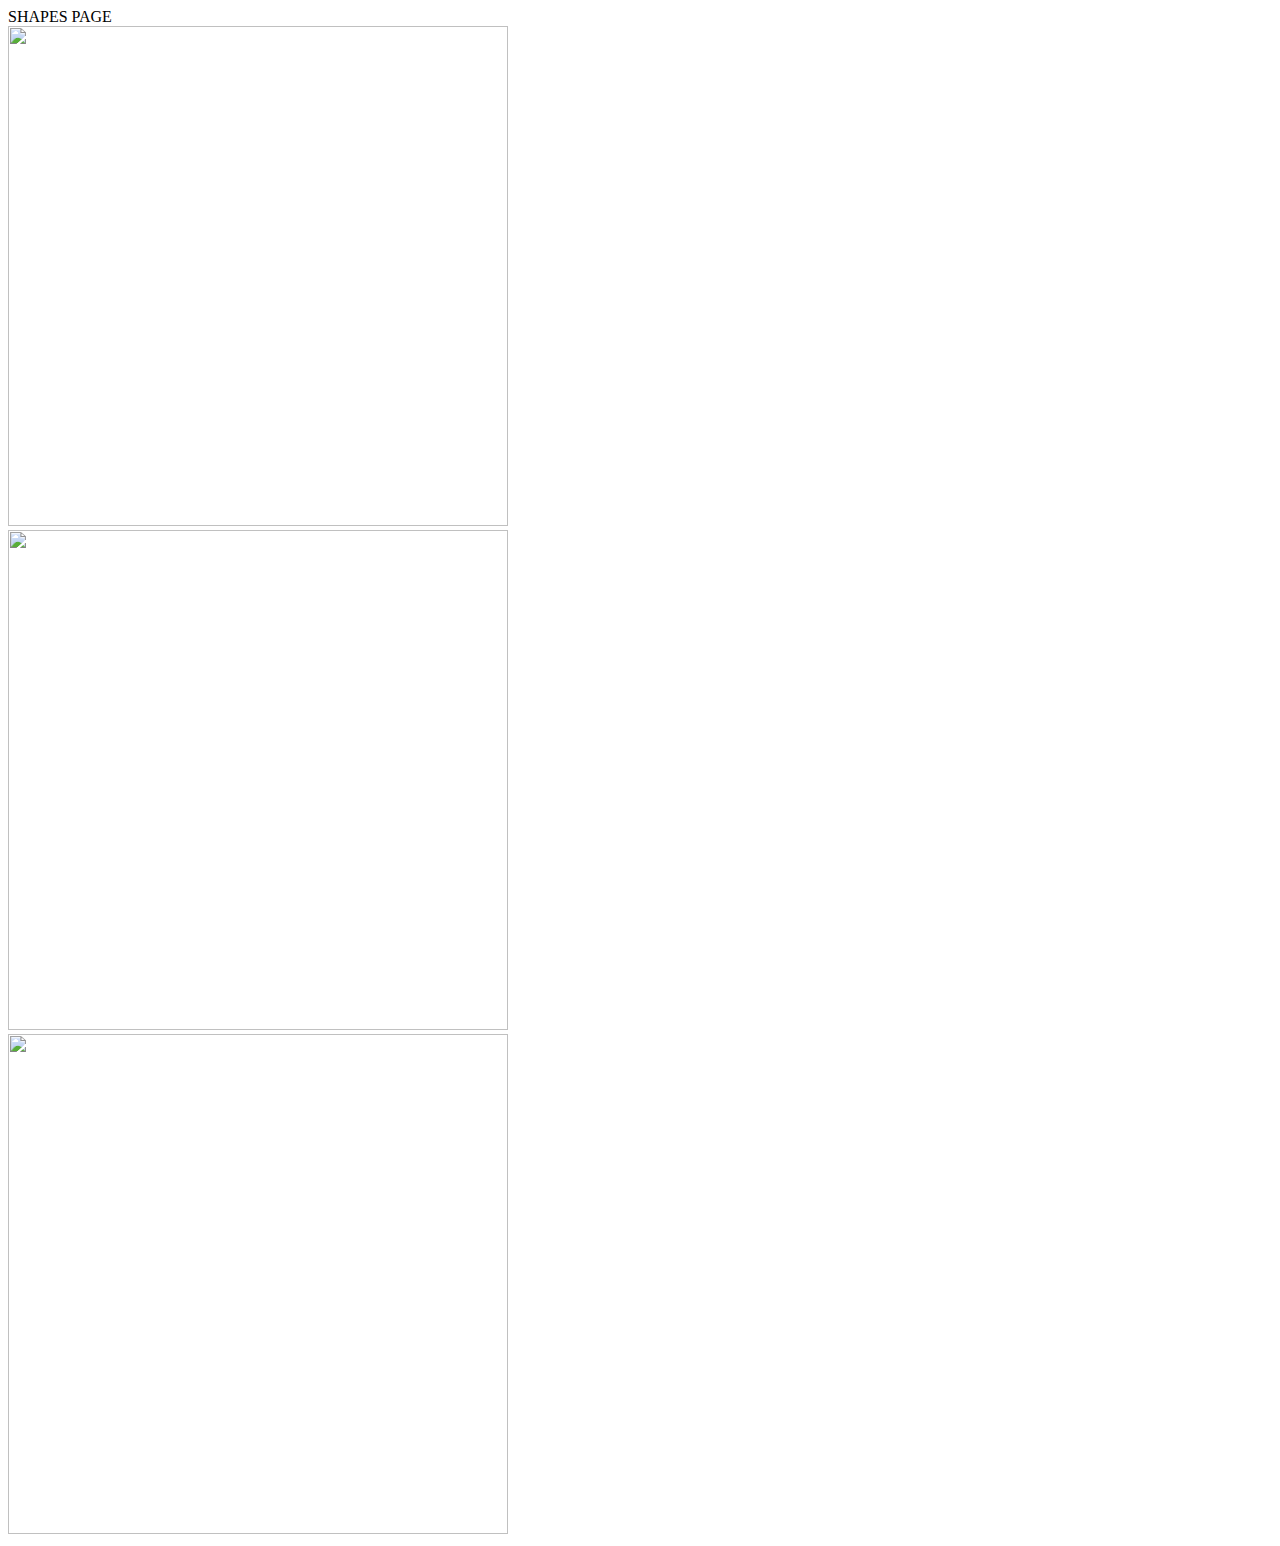
==== index.html @ f87a7348 "Add files via upload" ====
<!doctype html>
<html>
<head>
<meta charset="utf-8">
<title>Index Page</title>
<link href="style.css" rel="stylesheet" type="text/css">
<!--The following script tag downloads a font from the Adobe Edge Web Fonts server for use within the web page. We recommend that you do not modify it.--><script>var __adobewebfontsappname__="dreamweaver"</script><script src="http://use.edgefonts.net/source-code-pro:n2,n9,n7:default.js" type="text/javascript"></script>
</head>

<body>
<main>
	<header class="title">SHAPES PAGE</header>
<section> 
	<article class="photo"> <img src="assets/shapes-01.png" width="500" height="500" alt=""/></article>
	<article class="photo"> <img src="assets/shapes-02.png" width="500" height="500" alt=""/></article>
	<article class="photo"> <img src="assets/shapes-03.png" width="500" height="500" alt=""/></article>
		
		
	</section>
</main>
</html>
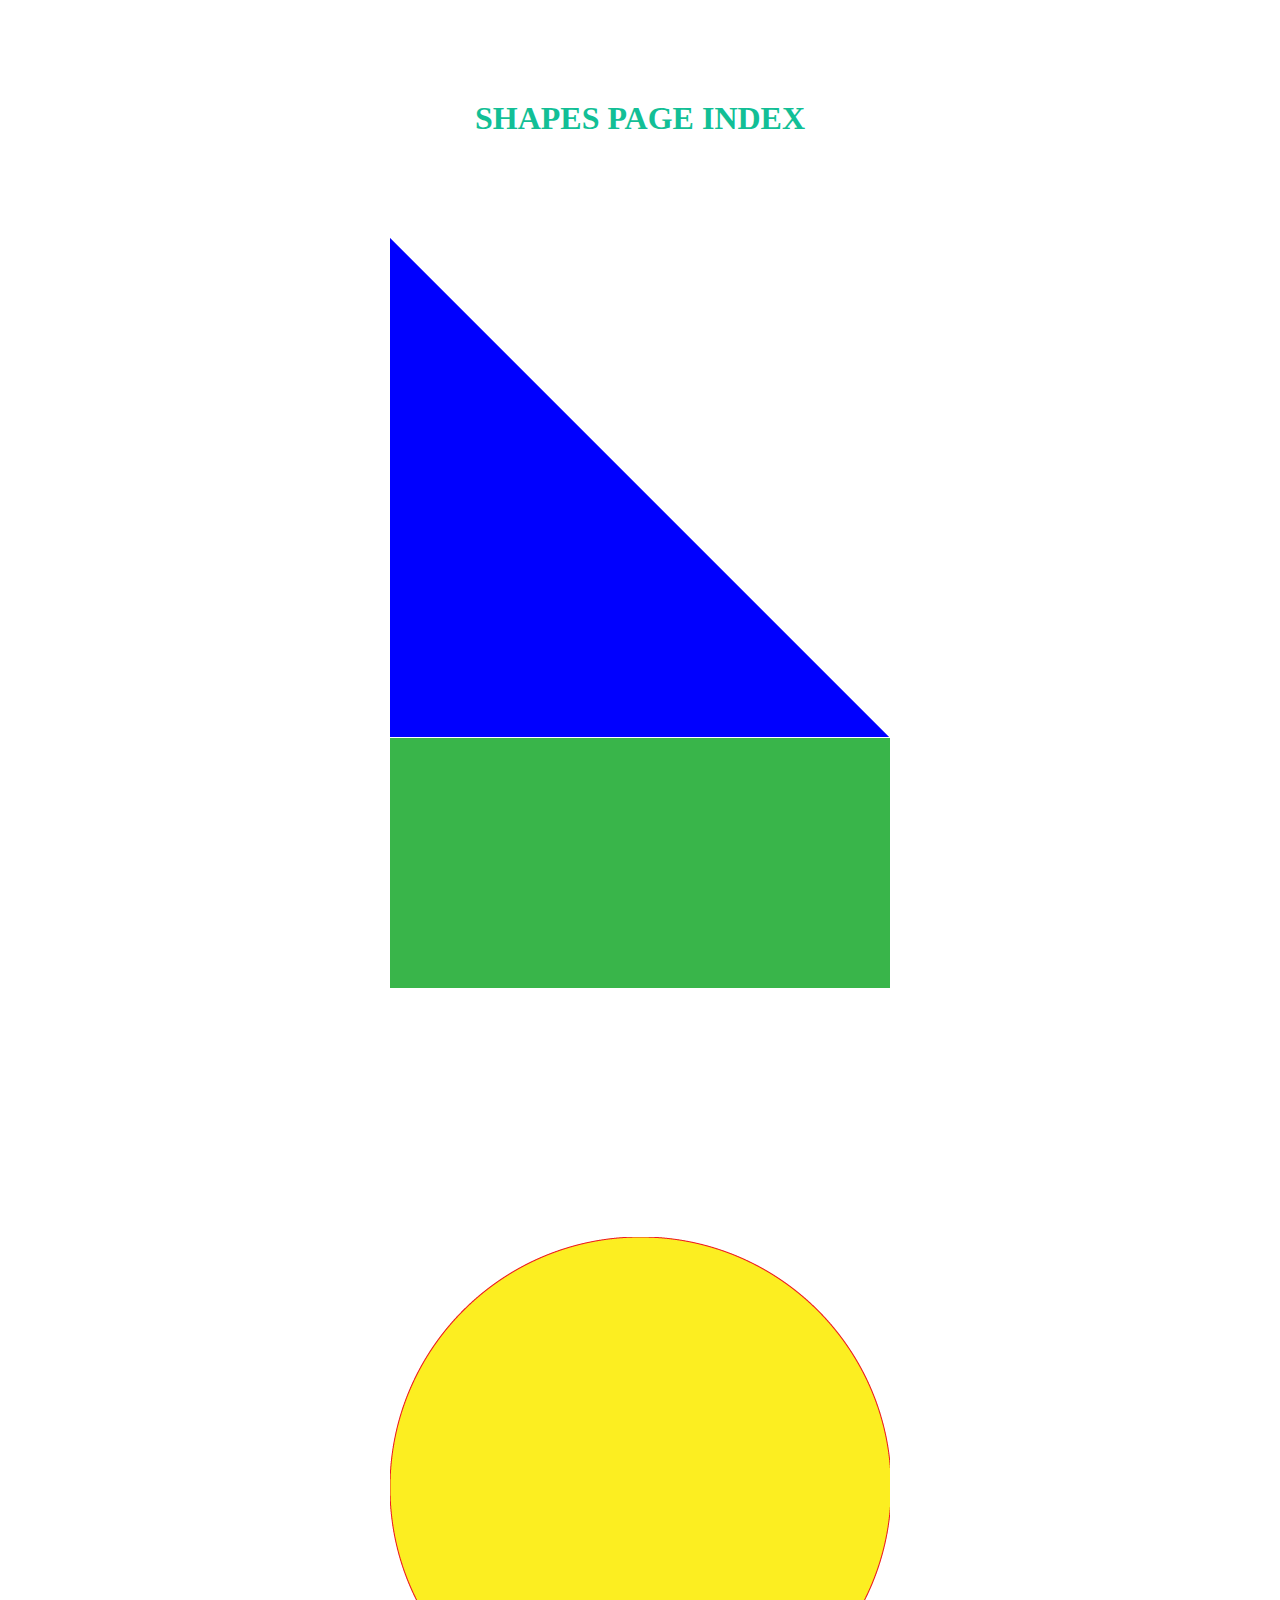
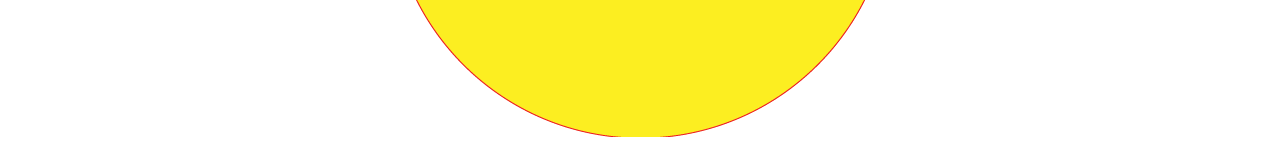
==== commit 7444bef1: "Update index.html" ====
--- a/index.html
+++ b/index.html
@@ -9,7 +9,7 @@
 
 <body>
 <main>
-	<header class="title">SHAPES PAGE</header>
+	<header class="title">SHAPES PAGE INDEX</header>
 <section> 
 	<article class="photo"> <img src="assets/shapes-01.png" width="500" height="500" alt=""/></article>
 	<article class="photo"> <img src="assets/shapes-02.png" width="500" height="500" alt=""/></article>
--- a/style.css
+++ b/style.css
@@ -0,0 +1,19 @@
+@charset "utf-8";
+.photo img {
+    display: block;
+    float: none;
+    margin-left: auto;
+    margin-right: auto;
+}
+.title {
+    color: #12BF96;
+    font-family: source-code-pro;
+    font-style: normal;
+    font-weight: 700;
+    text-align: center;
+    font-size: xx-large;
+}
+header {
+    margin-top: 100px;
+    margin-bottom: 100px;
+}
